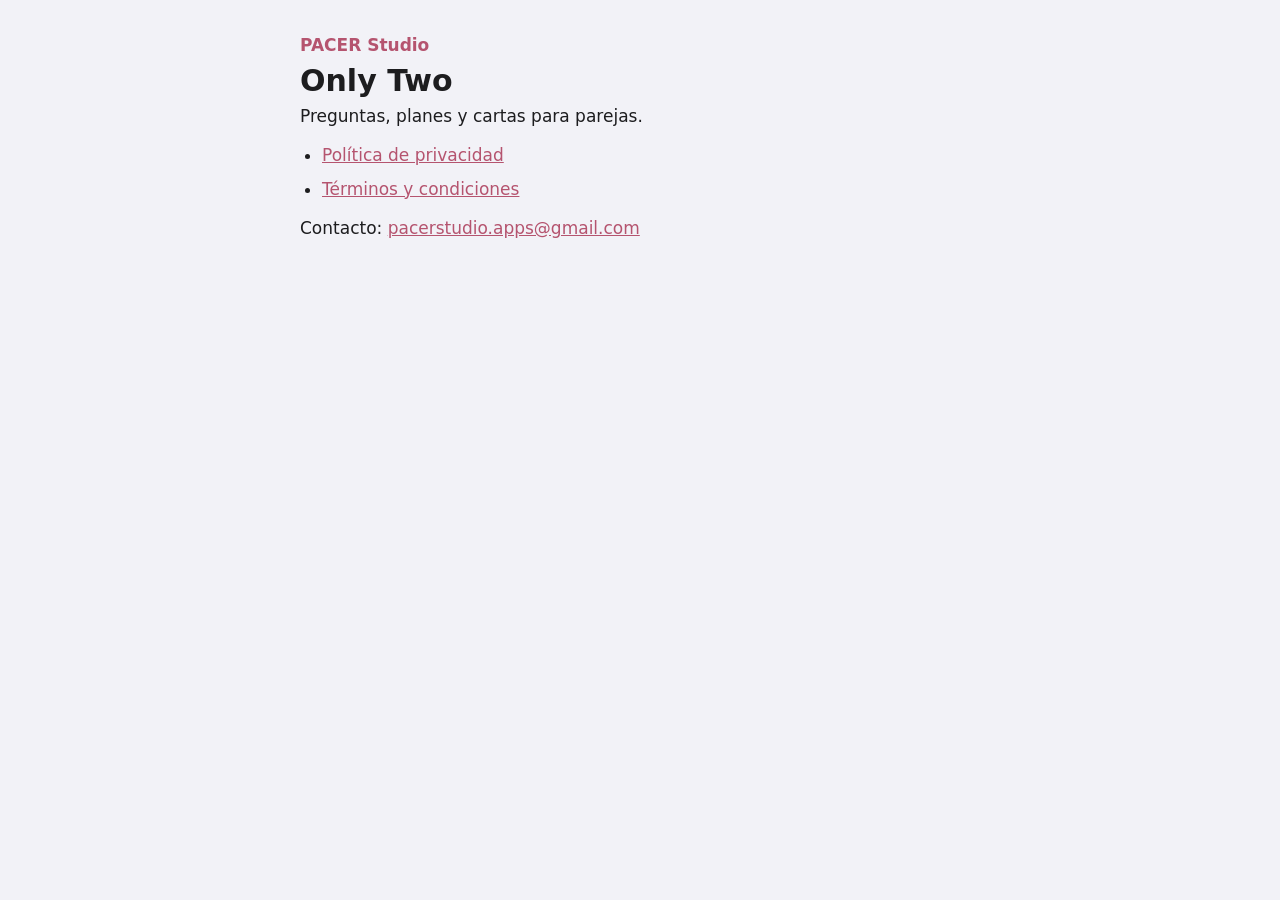
==== onlytwo/index.html @ 05475931 "Add privacy policy and terms for Only Two Co-Authored-By: Claude Opus 5.5 <noreply@anthropic.com>" ====
<!doctype html>
<html lang="es">
<head>
<meta charset="utf-8">
<meta name="viewport" content="width=device-width, initial-scale=1">
<title>Only Two</title>
<link rel="stylesheet" href="legal.css">
</head>
<body>
<main>
<p class="app">PACER Studio</p>
<h1>Only Two</h1>
<p>Preguntas, planes y cartas para parejas.</p>
<ul>
  <li><a href="privacidad.html">Política de privacidad</a></li>
  <li><a href="terminos.html">Términos y condiciones</a></li>
</ul>
<p>Contacto: <a href="mailto:pacerstudio.apps@gmail.com">pacerstudio.apps@gmail.com</a></p>
</main>
</body>
</html>
---- onlytwo/legal.css ----
/* Páginas legales de Only Two. */
:root{color-scheme:light dark;--bg:#F2F2F7;--paper:#fff;--ink:#1D1D1F;--soft:#6E6E73;--accent:#B5546F;--mark:#FBEAF0}
@media (prefers-color-scheme:dark){:root{--bg:#0B0709;--paper:#1B1418;--ink:#F5F5F7;--soft:#98989F;--accent:#E58AA3;--mark:#3A2129}}
*{box-sizing:border-box}
body{margin:0;background:var(--bg);color:var(--ink);font:17px/1.6 system-ui,-apple-system,"Segoe UI",Roboto,sans-serif}
main{max-width:720px;margin:0 auto;padding:32px 20px 56px}
.app{color:var(--accent);font-weight:600;margin:0}
h1{font-size:30px;line-height:1.2;margin:4px 0 4px}
.date{color:var(--soft);font-size:14px;margin:0 0 24px}
h2{font-size:20px;margin:32px 0 8px}
h3{font-size:17px;margin:20px 0 4px}
p,ul{margin:0 0 12px}
ul{padding-left:22px}
li{margin-bottom:6px}
a{color:var(--accent)}
mark{background:var(--mark);color:inherit;padding:1px 5px;border-radius:5px}
.foot{margin-top:40px;padding-top:16px;border-top:1px solid color-mix(in srgb,var(--soft) 30%,transparent);font-size:15px}
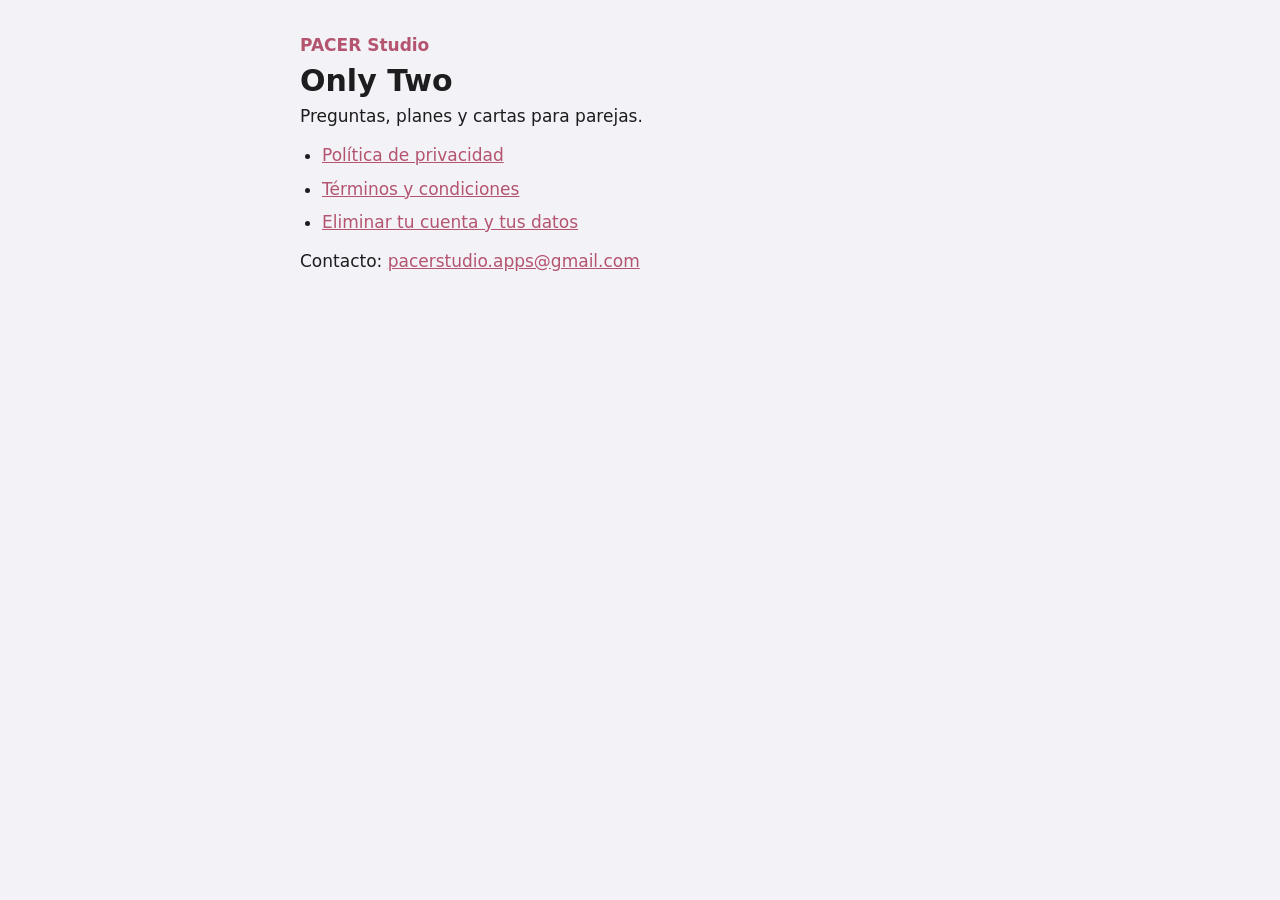
==== commit e6b36097: "Add the Only Two account deletion page Co-Authored-By: Claude Opus 5.5 <noreply@anthropic.com>" ====
--- a/onlytwo/index.html
+++ b/onlytwo/index.html
@@ -14,6 +14,7 @@
 <ul>
   <li><a href="privacidad.html">Política de privacidad</a></li>
   <li><a href="terminos.html">Términos y condiciones</a></li>
+  <li><a href="eliminar-cuenta.html">Eliminar tu cuenta y tus datos</a></li>
 </ul>
 <p>Contacto: <a href="mailto:pacerstudio.apps@gmail.com">pacerstudio.apps@gmail.com</a></p>
 </main>
